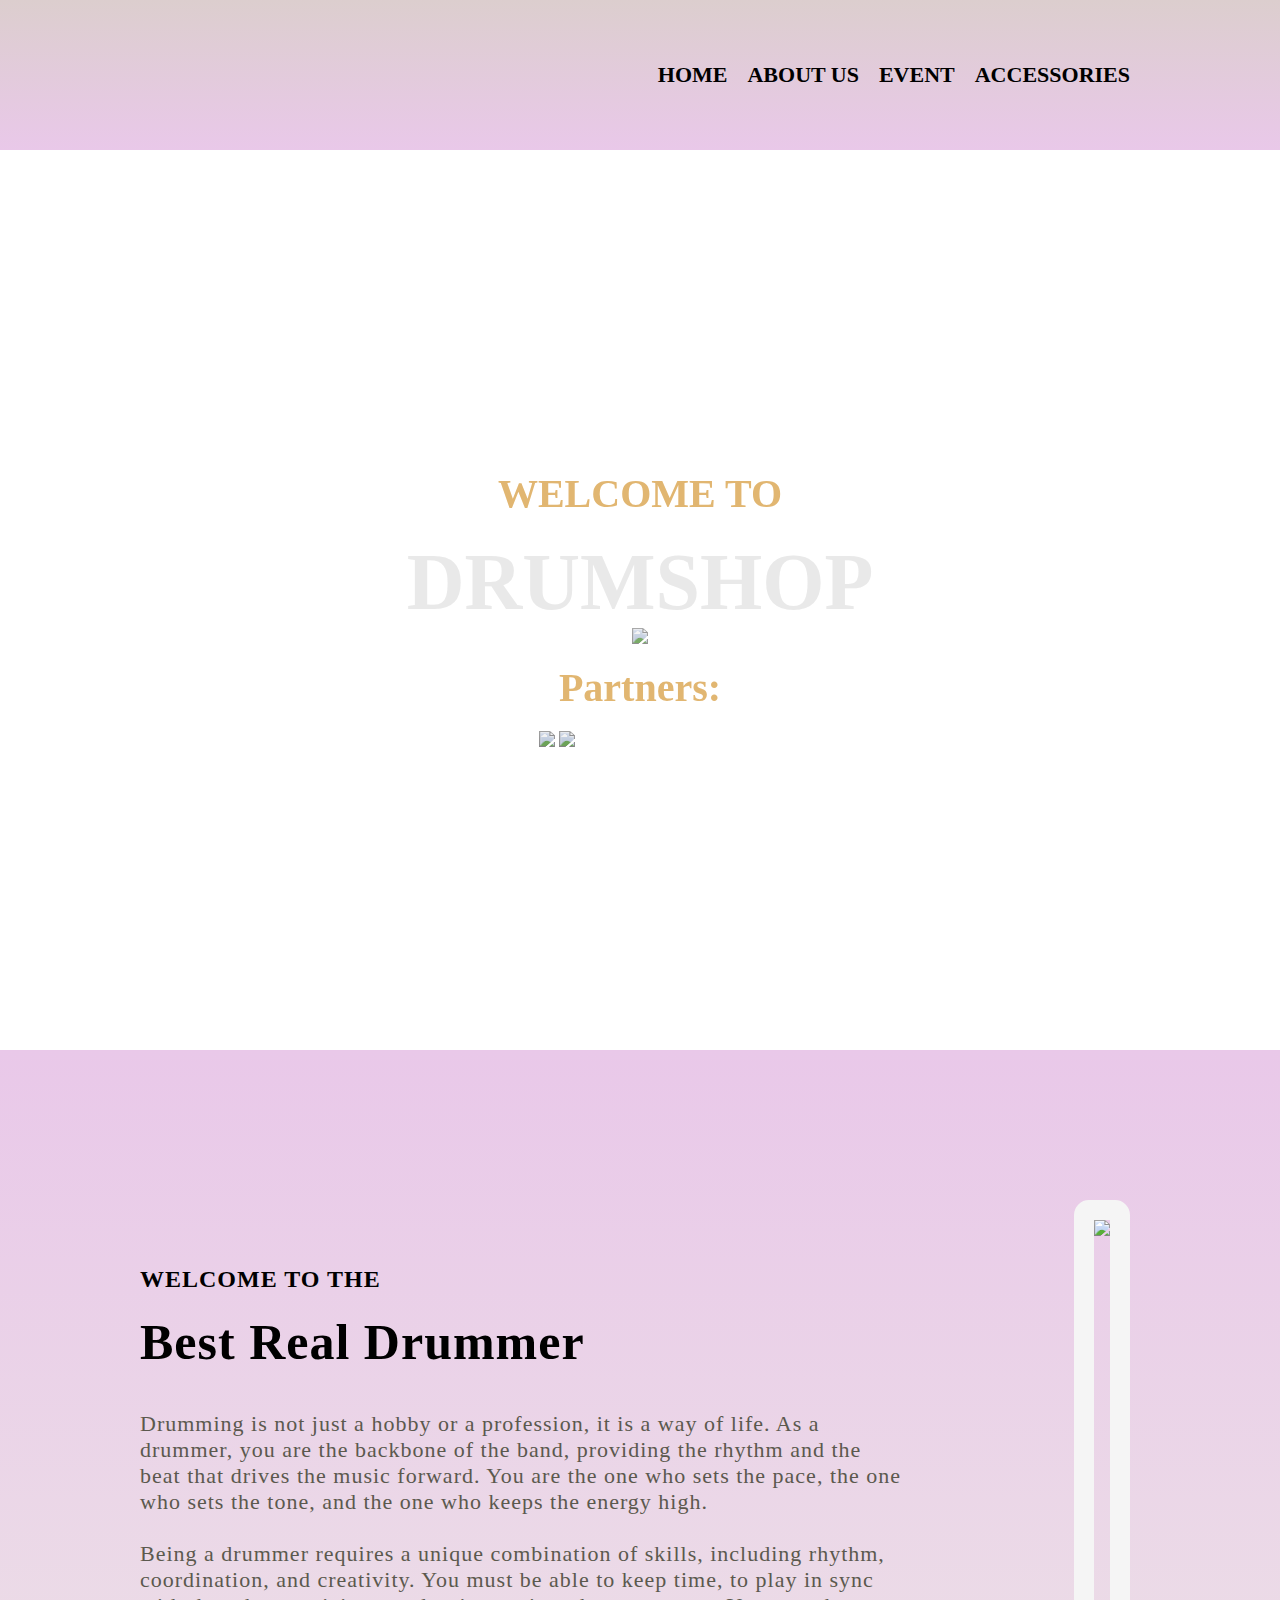
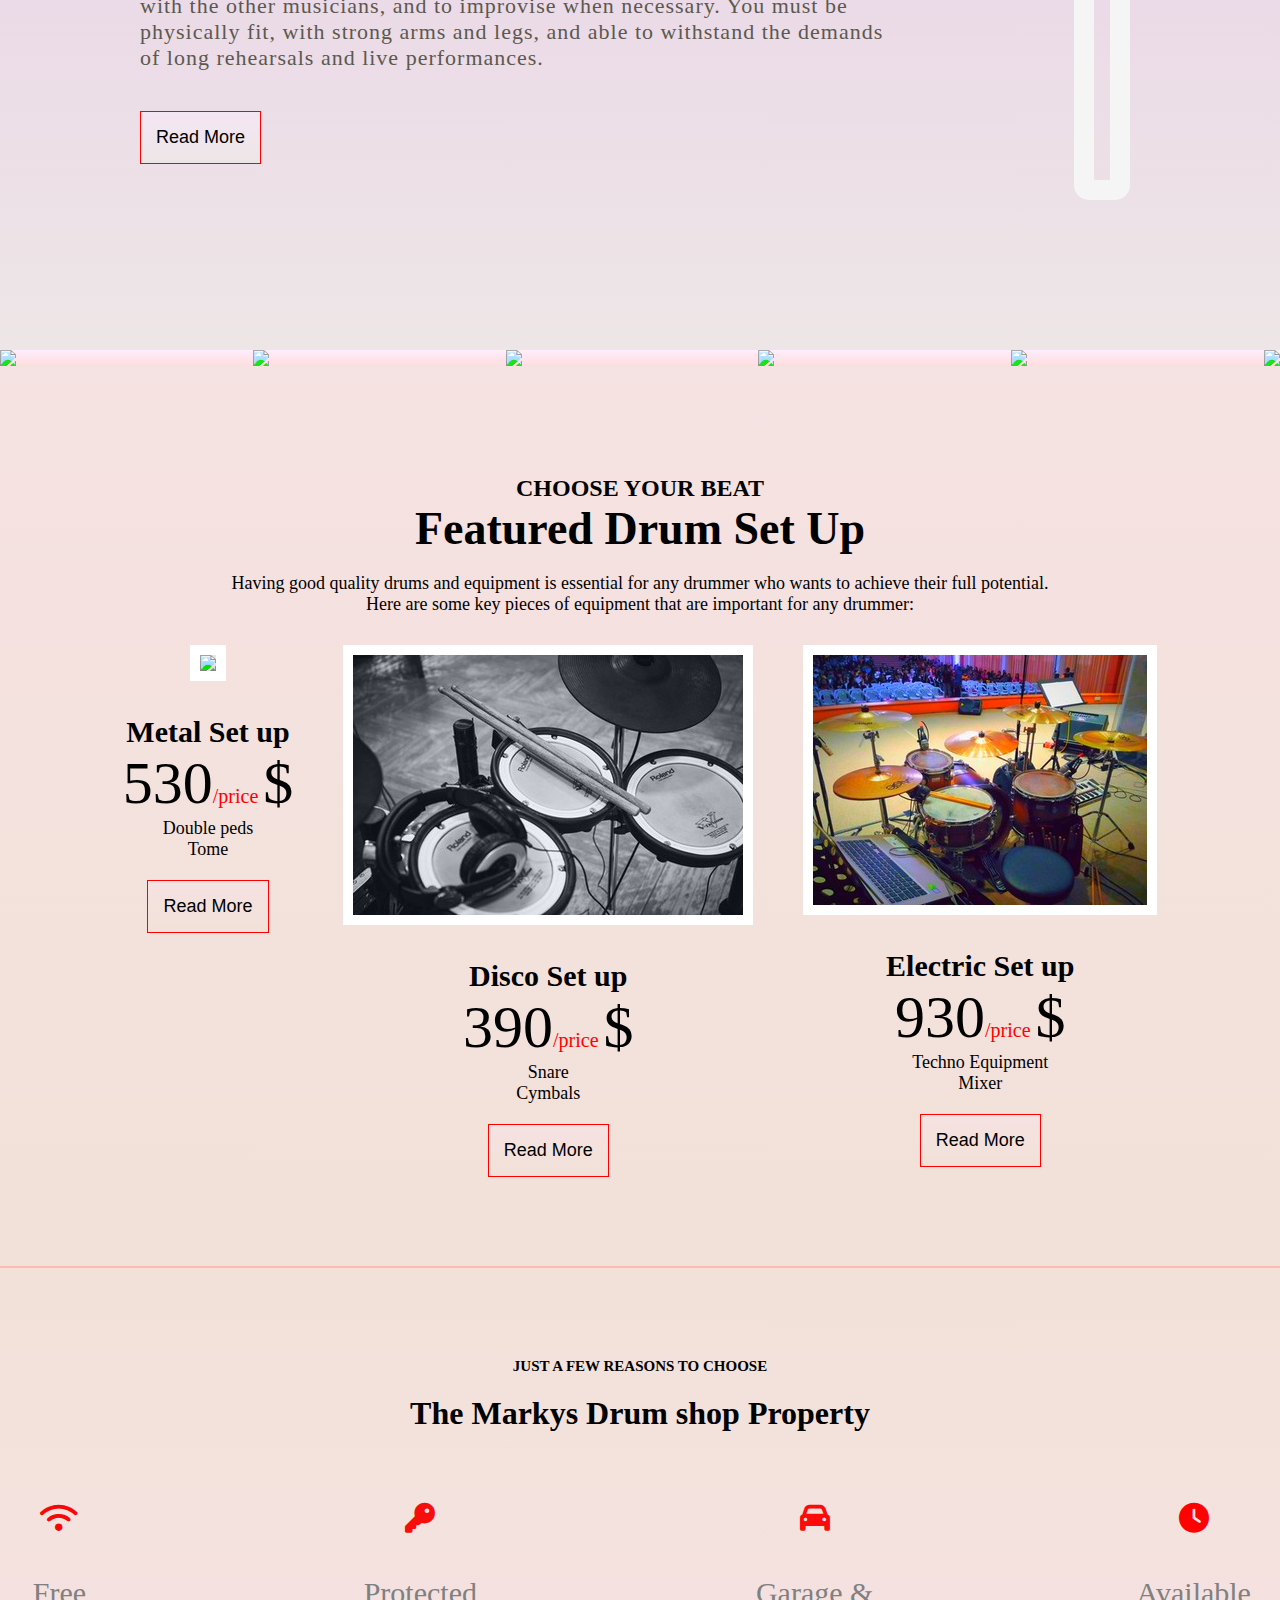
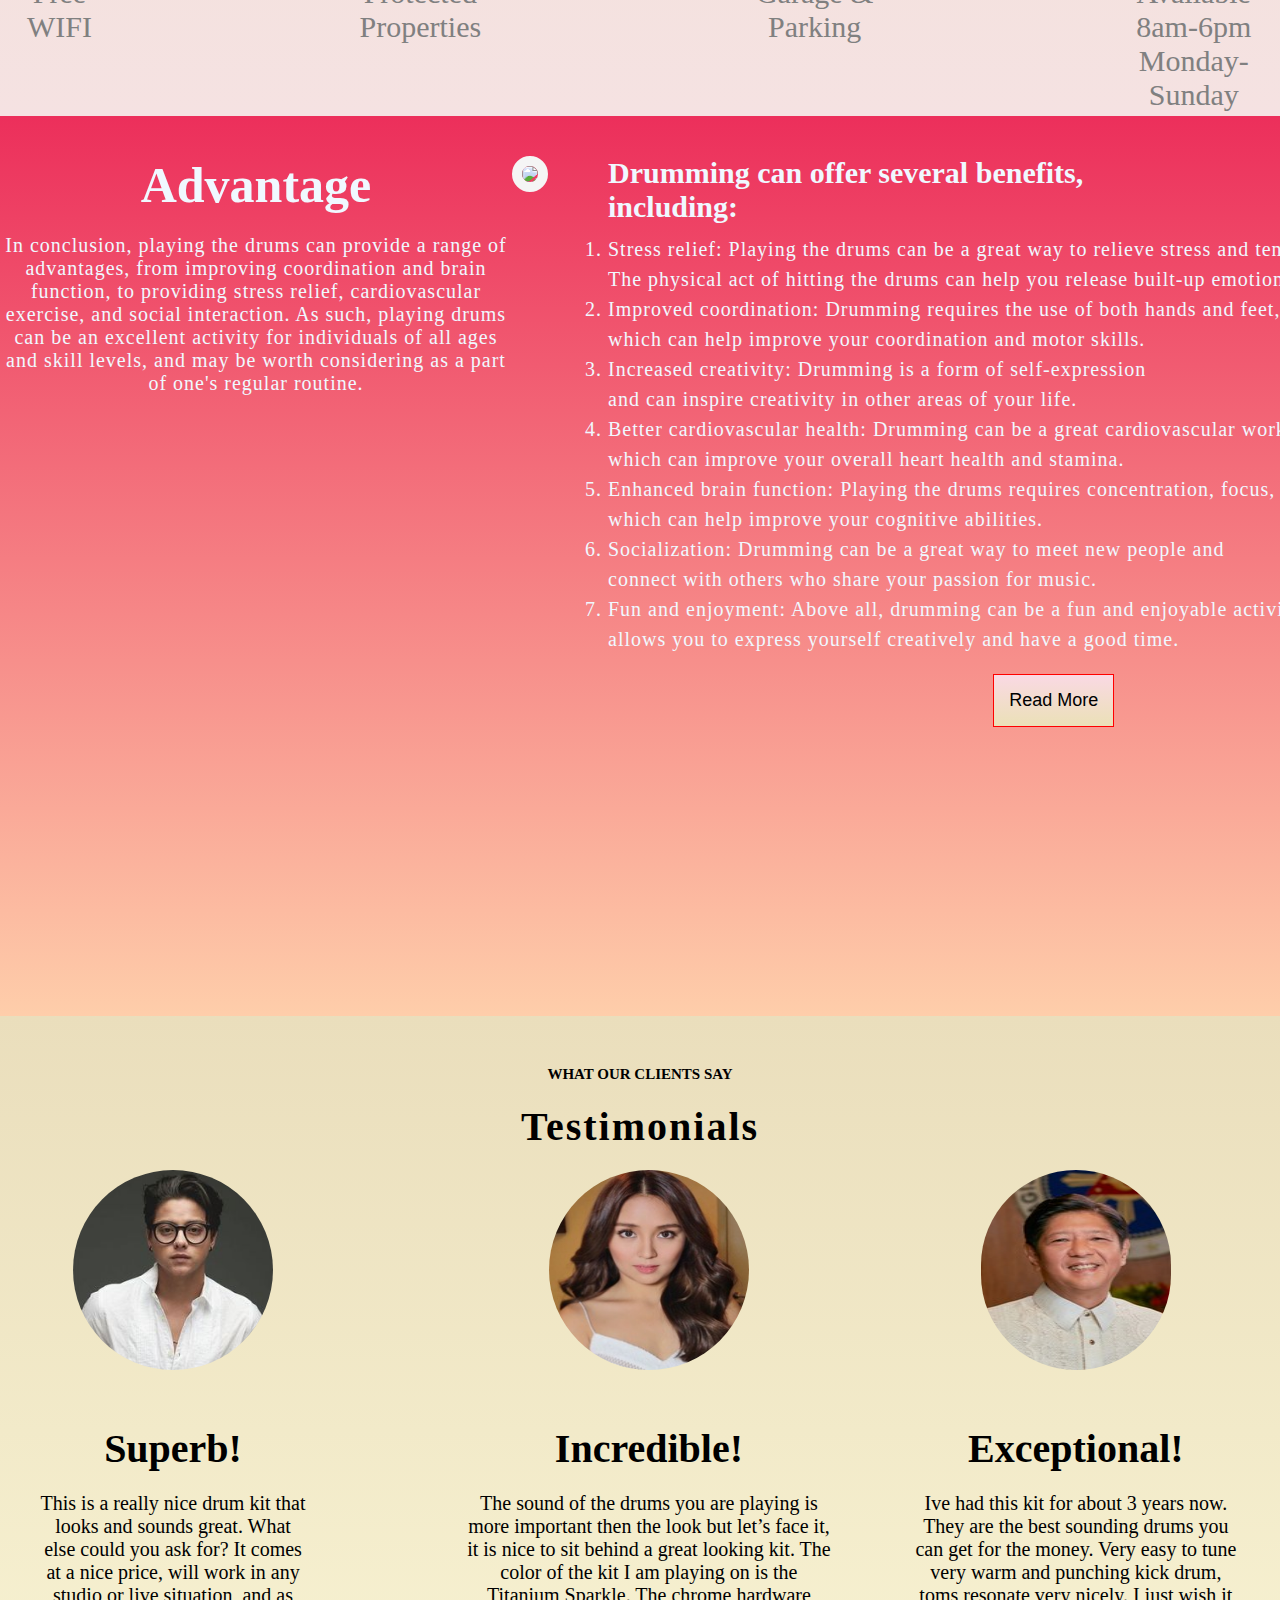
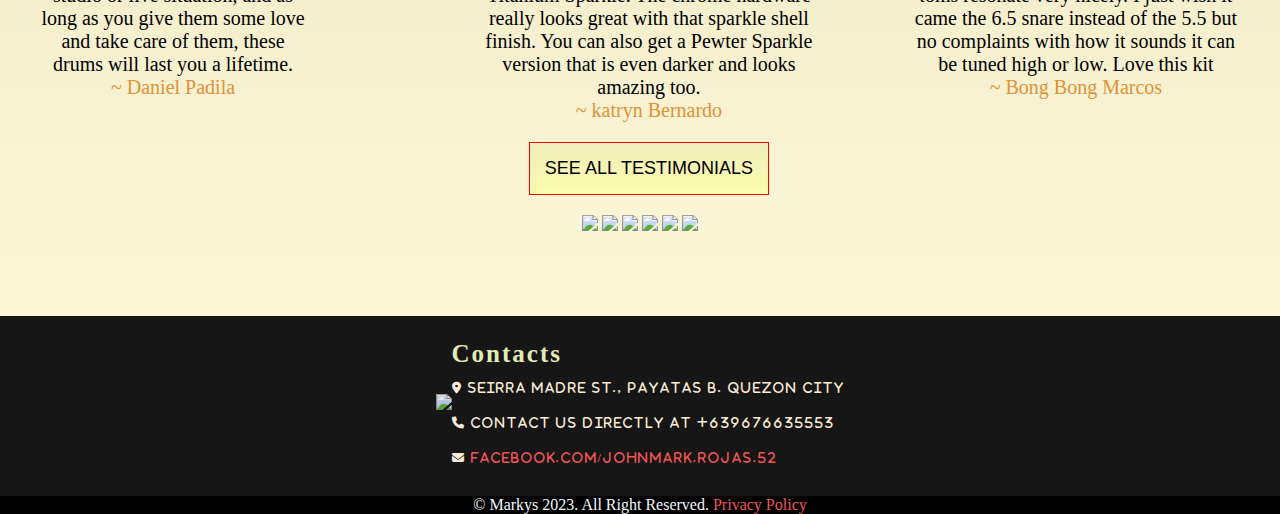
==== MP1-Project.github.io/index.html @ 54454014 "Add files via upload" ====
<!DOCTYPE html>
<html lang="en">
<head>
    <meta charset="UTF-8">
    <meta http-equiv="X-UA-Compatible" content="IE=edge">
    <meta name="viewport" content="width=device-width, initial-scale=1.0">
    <link rel="stylesheet" href="https://cdnjs.cloudflare.com/ajax/libs/font-awesome/6.4.0/css/all.min.css">
    <link rel="stylesheet" href="style.css">
    <title>Document</title>
</head>
<body>
    <!-- Header -->
    <header class="navbar">  
        
        <div class="logo">
            <a href="index.html"></a>
        </div>
        
     <div class="links">

         <a href="">HOME</a>
         <a href="">ABOUT US</a>
         <a href="">EVENT</a>
         <a href="">ACCESSORIES</a>
     </div>   
        
    </header>
    <section class="landing-page">
    <h2>WELCOME TO</h2>
    <h1>DRUMSHOP</h1>
    <img class="logo-img" src="/final-logo.png">
    <div>
    <h2>Partners:</h2>
    <img class="logo-partners" src="/final-logo.png">
    <img class="logo-partners" src="/final-logo.png">
    </div>
    </section>
    <section class="about-us">
        <div class="left-div">
        <h2>WELCOME TO THE</h2>
        <h1>Best Real Drummer</h1>
        <p>Drumming is not just a hobby or a profession, it is a way of life. As a drummer, you are the backbone of the band, providing the rhythm and the beat that drives the music forward. You are the one who sets the pace, the one who sets the tone, and the one who keeps the energy high.<br>
            <br>
            Being a drummer requires a unique combination of skills, including rhythm, coordination, and creativity. You must be able to keep time, to play in sync with the other musicians, and to improvise when necessary. You must be physically fit, with strong arms and legs, and able to withstand the demands of long rehearsals and live performances.
        </p>
        <form action="#">
            <button class="submit">Read More</button>
        </form>
    </div>
    <div class="right-div">
        <img class="img-drums" src="/img/pic1.jpg">
    </div>

    </section>
    <div class="div-images">
        <img class="list-images" src="/markys-logo (1).png">
        <img class="list-images" src="/markys-logo (1).png">
        <img class="list-images" src="/markys-logo (1).png">
        <img class="list-images" src="/markys-logo (1).png">
        <img class="list-images" src="/markys-logo (1).png">
        <img class="list-images" src="/markys-logo (1).png">
     
        
    </div>
    <section class="div-featured">
        <h2>CHOOSE YOUR BEAT</h2>
        
        <h1>Featured Drum Set Up</h1>
        <br>
        
        <p>Having good quality drums and equipment is essential for any drummer who wants to achieve their full potential.<br> Here are some key pieces of equipment that are important for any drummer:</p>

        <div class="main-featured">
            
        
        <div class="sub-right">
            <img class="" src="/pic2.jpg">
            <h2>Metal Set up</h2>
            <p>530<span>/price </span>$</p>
            <ul>
                Double peds
                <br>
                Tome
            </ul>
            <button>Read More</button>
        </div>
        <div class="sub-center">
            
            <img class="" src="pic5.jpg">
            <h2>Disco Set up</h2>
            <p>390<span>/price </span>$</p>
            <ul>
                Snare
                <br>
                Cymbals
            </ul>
            <button>Read More</button>

        </div>
        <div class="sub-right">
            
            
            <img class="" src="pic3.jpg">
            <h2>Electric Set up</h2>
            <p>930<span>/price </span>$</p>
            <ul>
                Techno Equipment
                <br>
                Mixer
            </ul>
            <button>Read More</button>
        </div>
    </div>
       
    
    </section>
    <div class="div-property">
        <h2>JUST A FEW REASONS TO CHOOSE</h2>
        <h1>The Markys Drum shop Property</h1>
        <div class="icon-container">
            <div>
            <p class="wifi-icon"><i class="fa-solid fa-wifi" style="color: #f90606;"></i></p>
                <p>Free WIFI</p>
            </div>
            
            <div>
                <p class="wifi-icon"><i class="fa-solid fa-key" style="color: #f80d0d;"></i>
                    <p>Protected Properties</p></p>
                </div>
                <div>
                   <p class="wifi-icon"><i class="fa-solid fa-car" style="color: #ff0a0a;"></i>
                        <p>Garage & Parking</p></p>
                    </div> 
                    <div>    
                      <p class="wifi-icon"><i class="fa-solid fa-clock" style="color: #fe0101;"></i>
                            <p>Available
                                 <br>8am-6pm <br>Monday-Sunday</p></p>
                        </div> 
                    </div>
    </div>
    <section class="advantage">
        <h1>Advantage</h1>
        <p>In conclusion, playing the drums can provide a range of advantages, from improving coordination and brain function, to providing stress relief, cardiovascular exercise, and social interaction.
             As such, playing drums can be an excellent activity for individuals of all ages and skill levels, and may be worth considering as a part of one's regular routine.</p>
            
            <div class="advantage-content">
        <div>
            <img src="/img/pic6.jpg">
        </div>
        
        <div>
            <h2>Drumming can offer several benefits, <br>
                including:</h2>
            <ol>
                <li>Stress relief: Playing the drums can be a great way to relieve stress and tension. <br>
                    The physical act of hitting the drums can help you release built-up emotions and feel more relaxed.</li>

                <li>Improved coordination: Drumming requires the use of both hands and feet,<br>
                     which can help improve your coordination and motor skills.</li>

                <li>Increased creativity: Drumming is a form of self-expression <br>
                     and can inspire creativity in other areas of your life.</li>

                <li>Better cardiovascular health: Drumming can be a great cardiovascular workout,<br>
                     which can improve your overall heart health and stamina.</li>

                <li>Enhanced brain function: Playing the drums requires concentration, focus, and coordination,<br>
                     which can help improve your cognitive abilities.</li>

                <li>Socialization: Drumming can be a great way to meet new people and <br>
                    connect with others who share your passion for music.</li>

                <li>Fun and enjoyment: Above all, drumming can be a fun and enjoyable activity that <br>
                     allows you to express yourself creatively and have a good time.</li>
            </ol>
            <button>Read More</button>
        </div>
    </div>
    </section>
    <section class="testimonials">
        <h2>WHAT OUR CLIENTS SAY</h2>
        <h1>Testimonials</h1>
        <div class="testi-containers">
        <div>
            <img class="daniel" src="daniel.jpg">
            <h2>Superb!</h2>
            <p>This is a really nice drum kit that looks and sounds great. What else could you ask for? It comes at a nice price, will work in any studio or live situation, and as long as you give them some love and take care of them, these drums will last you a lifetime.</p>
            <span>~ Daniel Padila</span>
        </div>
        <div class="div-katryn">
            <img class="katryn" src="katryn.jpg">
            <h2>Incredible!</h2>
            <p>The sound of the drums you are playing is more important then the look but let’s face it, it is nice to sit behind a great looking kit. The color of the kit I am playing on is the Titanium Sparkle. The chrome hardware really looks great with that sparkle shell finish. You can also get a Pewter Sparkle version that is even darker and looks amazing too.</p>
            <span>~ katryn Bernardo</span>
            <br>
            <button>SEE ALL TESTIMONIALS</button>
        </div>
        <div>
            <img class="bbm" src="bbm.jpg">
            <h2>Exceptional!</h2>
            <p>Ive had this kit for about 3 years now. They are the best sounding drums you can get for the money. Very easy to tune very warm and punching kick drum, toms resonate very nicely. I just wish it came the 6.5 snare instead of the 5.5 but no complaints with how it sounds it can be tuned high or low. Love this kit</p>
            <span>~ Bong Bong Marcos</span>
            </div>
        
    </div>
    <div>
        <img class="list-images" src="/markys-logo (1).png">
        <img class="list-images" src="/markys-logo (1).png">
        <img class="list-images" src="/markys-logo (1).png">
        <img class="list-images" src="/markys-logo (1).png">
        <img class="list-images" src="/markys-logo (1).png">
        <img class="list-images" src="/markys-logo (1).png">
    </div>

    </section>
    <footer>
        <div class="div-footer">
        <div>
            <img class="logo-img" src="/logo-final.png">
        </div>
        <div>
            <h1>Contacts</h1>
            <p><i class="fa-sharp fa-solid fa-location-dot">
            Seirra Madre St., Payatas B. Quezon City</p></i>

            <p><i class="fa-solid fa-phone"> Contact us directly at +639676635553</p></i>

            <p> <i class="fa-solid fa-envelope"> <span>facebook.com/johnmark.rojas.52</span></p></i>
        </div>
    </div>
    
    </footer>
    <div class="footer-copy">
        <p>© Markys 2023. All Right Reserved. <span>Privacy Policy</span></p>
    </div>



</body>
</html>
---- MP1-Project.github.io/style.css ----
* {
    margin: 0;
    padding: 0;
    box-sizing: border-box;
}
/* header */
.navbar {
    
    padding:0px 150px 0px 150px;
    display: flex;
    align-items: center;
    justify-content: space-between;
    background: linear-gradient(rgb(220, 206, 206), rgb(233, 200, 233))
}
.logo {
    margin-left: 100px;
    width: 200px;
    height: 150px;
    background: url(/img/logo-white-removebg-preview.png) no-repeat center;
    background-size: cover;
    background-position-y:-25px;
    filter: grayscale(90%) invert(100%);
}
.links {
    
    font-weight: 600;
    font-size: 22px;
    display: flex;
    gap: 20px;
}
a:hover {
    color: rgb(95, 14, 176);
    padding: 20px;
    background-color: rgb(128, 128, 250);
    
}
a {
    color: black;
    text-decoration: none;
}

/* header */

/* landing-page */
.landing-page {
    background: url("/img/aliane-schwartzhaupt-QdmUva6qBTk-unsplash.jpg") no-repeat;
    background-size:100% 100%;
    height: 100vh;
    display: flex;
    justify-content: center;
    align-items: center;
    flex-direction: column;
    color: whitesmoke;
    filter:grayscale(30%) invert(5%);  
}
.landing-page h2 {
    color: rgb(255, 186, 76);
    font-size: 40px;
    padding: 20px;
    text-align: center;
    font-weight: bolder;
}
.landing-page h1 {
    font-size: 80px;
}
.logo-img {
    opacity: 0.9;
    
}
.logo-partners {
    

}
/* landing-page */

/* about us */
.about-us {
    height: 100vh;
    background: linear-gradient(rgb(233, 200, 233), rgb(237, 230, 230));
    display: flex;
    justify-content: space-between;
    
}
.left-div {
    display: flex;
    flex-direction: column;
    align-items:flex-start;
    justify-content: center;
    flex-wrap: wrap;

    margin: 50px 0px 0px 120px;
    letter-spacing: 1px;
    
}
.left-div h2 {
    
    margin: 0px 0px 0px 20px;

}
.left-div h1 {
    font-size: 50px;
    margin: 20px;
}
.left-div p {
    font-size: 22px;
    color: rgb(91, 89, 78);
    margin: 20px;

}
.left-div button {
    margin: 20px;
    padding: 15px;
    font-size: 18px;
    border: 1px solid red ;
    background: linear-gradient(rgb(244, 230, 244), rgb(237, 230, 230));
}

.submit:hover {
    background-color: rgb(23, 57, 57);
}

.right-div {
    display: flex;
    justify-content: center;
    flex-wrap: wrap;
    margin: 150px;
    border: 20px solid whitesmoke;
    border-radius: 15px 15px;
    
}

/* about us */
/* images */
.div-images {
    filter: saturate(3);
        -webkit-filter:hue-rotate(100);
    display: flex;
    flex-wrap: wrap;
    justify-content: space-between;
    opacity: 0.9;
    background: linear-gradient(rgb(245, 239, 245), rgb(245, 226, 226));
}
/* images */
/* featured drums */
.div-featured {
    text-align: center;
    display: flex;
    align-items: center;
    flex-direction: column;
    justify-content: center;
    flex-wrap: wrap;
    height: 100vh;
    padding: 40px 0px 0px 0px;
    background: linear-gradient(rgb(245, 226, 226), rgb(242, 225, 216));
    
}
.div-featured h2 p {
    font-size: 15px;
}
.div-featured h1 {
    font-size: 46px;
}
.div-featured p {
    font-size: 18px;
}
.main-featured {
    display: flex;
    flex-wrap: wrap;
    gap: 50px;
}
.main-featured > div {
    text-align: center;
    justify-content: space-between;
}
.main-featured img {
    margin: 30px 0px 30px 0px;
    border: 10px solid white;
    filter: saturate(3);       
}
.main-featured h2 {
    font-size: 30px;
}
.main-featured p {
    font-size: 60px;
}
.main-featured span {
    font-size: 20px;
    color: red;
}
.main-featured ul {
    font-size: 18px;
    
}
.main-featured button {
    margin: 20px;
    padding: 15px;
    font-size: 18px;
    border: 1px solid red ;
    background: linear-gradient(rgb(245, 226, 226), rgb(242, 225, 216));
}
/* featured drums */
/* property */
.div-property {
    border-top:  2px solid rgb(255, 185, 180);
    height: 50vh;
    background: linear-gradient(rgb(242, 225, 216), rgb(245, 226, 226));
    text-align: center; 
    padding: 70px 0px 0px 0px;
}
.div-property h2 {
    padding: 20px;
    font-size: 15px;
}
.div-property h1 {
    padding-bottom: 50px;
}
.icon-container {
    display: flex;
    flex-direction: row;
    justify-content: center;
    gap: 200px;
    font-size: 30px;
    color: gray;
}
.icon-container p {
   padding: 20px;
}
/* property */
/* advatage */
.advantage {
    text-align: center;
    color: aliceblue;
    display: flex;
    align-items: center;
    flex-direction: column;
    flex-wrap: wrap;
    height: 100vh;
    padding: 40px 0px 0px 0px;
    background: linear-gradient(rgb(236, 47, 91), rgba(254, 199, 159, 0.882));
}
.advantage h1 {
    font-size: 50px;
    
}
.advantage p {
    padding: 20px 0px 40px 0px;
    font-size: 20px;
    letter-spacing: 1px;
    width: 40%;
}
.advantage-content {
    display: flex;
    flex-wrap: wrap;
    gap: 60px;
    
}
.advantage-content img {
    border: 10px solid whitesmoke;
    border-radius: 20px 20px;
    
    height: 50vh;
}
.advantage-content h2 {
    font-size: 30px;
    text-align: left;
   
}
.advantage-content ol {
    padding-top: 10px;
    line-height: 30px;
    text-align: left;
    font-size: 20px;
    letter-spacing: 1px;
}
.advantage-content button {
    margin: 20px;
    padding: 15px;
    font-size: 18px;
    border: 1px solid red ;
    background: linear-gradient(rgb(250, 217, 228), rgba(233, 234, 188, 0.882));
}
/* advatage */
/* testimonials */
.testimonials {
    text-align: center;
    height: 100vh;
    display: flex;
    flex-direction: column;
    background: linear-gradient(rgb(234, 222, 188), rgba(251, 247, 211, 0.882));
}
.testimonials h2 {
    font-size: 15px;
    padding: 50px 0px 20px 0px;
     
}
.testimonials h1 {
    font-size: 40px;
    letter-spacing: 2px;
    padding: 0px 0px 20px 0px;
}
.testi-containers {
    display: flex;
    text-align: center;
}
.testi-containers > div {
    padding: 0px 40px 0px 40px;
    font-size: 20px;
}
.div-katryn {
    margin-left: 80px;
}
.testi-containers h2 {
    font-size: 40px;
}
.daniel {
    height: 200px;
    width: 200px;
    border-radius: 150px 150px;
    
}
.katryn {
    height: 200px;
    width: 200px;
    border-radius: 150px 150px;
}
.bbm {
    height: 200px;
    width: 190px;
    border-radius: 150px 150px;
}
.testi-containers button {
    margin: 20px;
    padding: 15px;
    font-size: 18px;
    border: 1px solid red ;
    background: linear-gradient(rgb(242, 238, 189), rgba(251, 253, 166, 0.882));
}
.testi-containers span {
    color: #de9337;
}
/* testimonials */
/* footer */
footer {
    height: 20vh;
    background-color:#161616;
    color: antiquewhite;
    display: flex;
    justify-content: center;
    align-items: center;
}
.div-footer {
    display: flex;
    justify-content: center;
    align-items: center;
    line-height: 35px;
    letter-spacing: 2px;
    font-size: 12px;
}
footer h1 {
    font-size: 25px;
    color: rgb(226, 234, 181);
}
footer span {
    color: rgb(241, 85, 85);
}
.footer-copy {
    background-color: black;
   text-align: center;
   color: aliceblue;
}
div span {
    color: rgb(241, 85, 85);
}
/* footer */
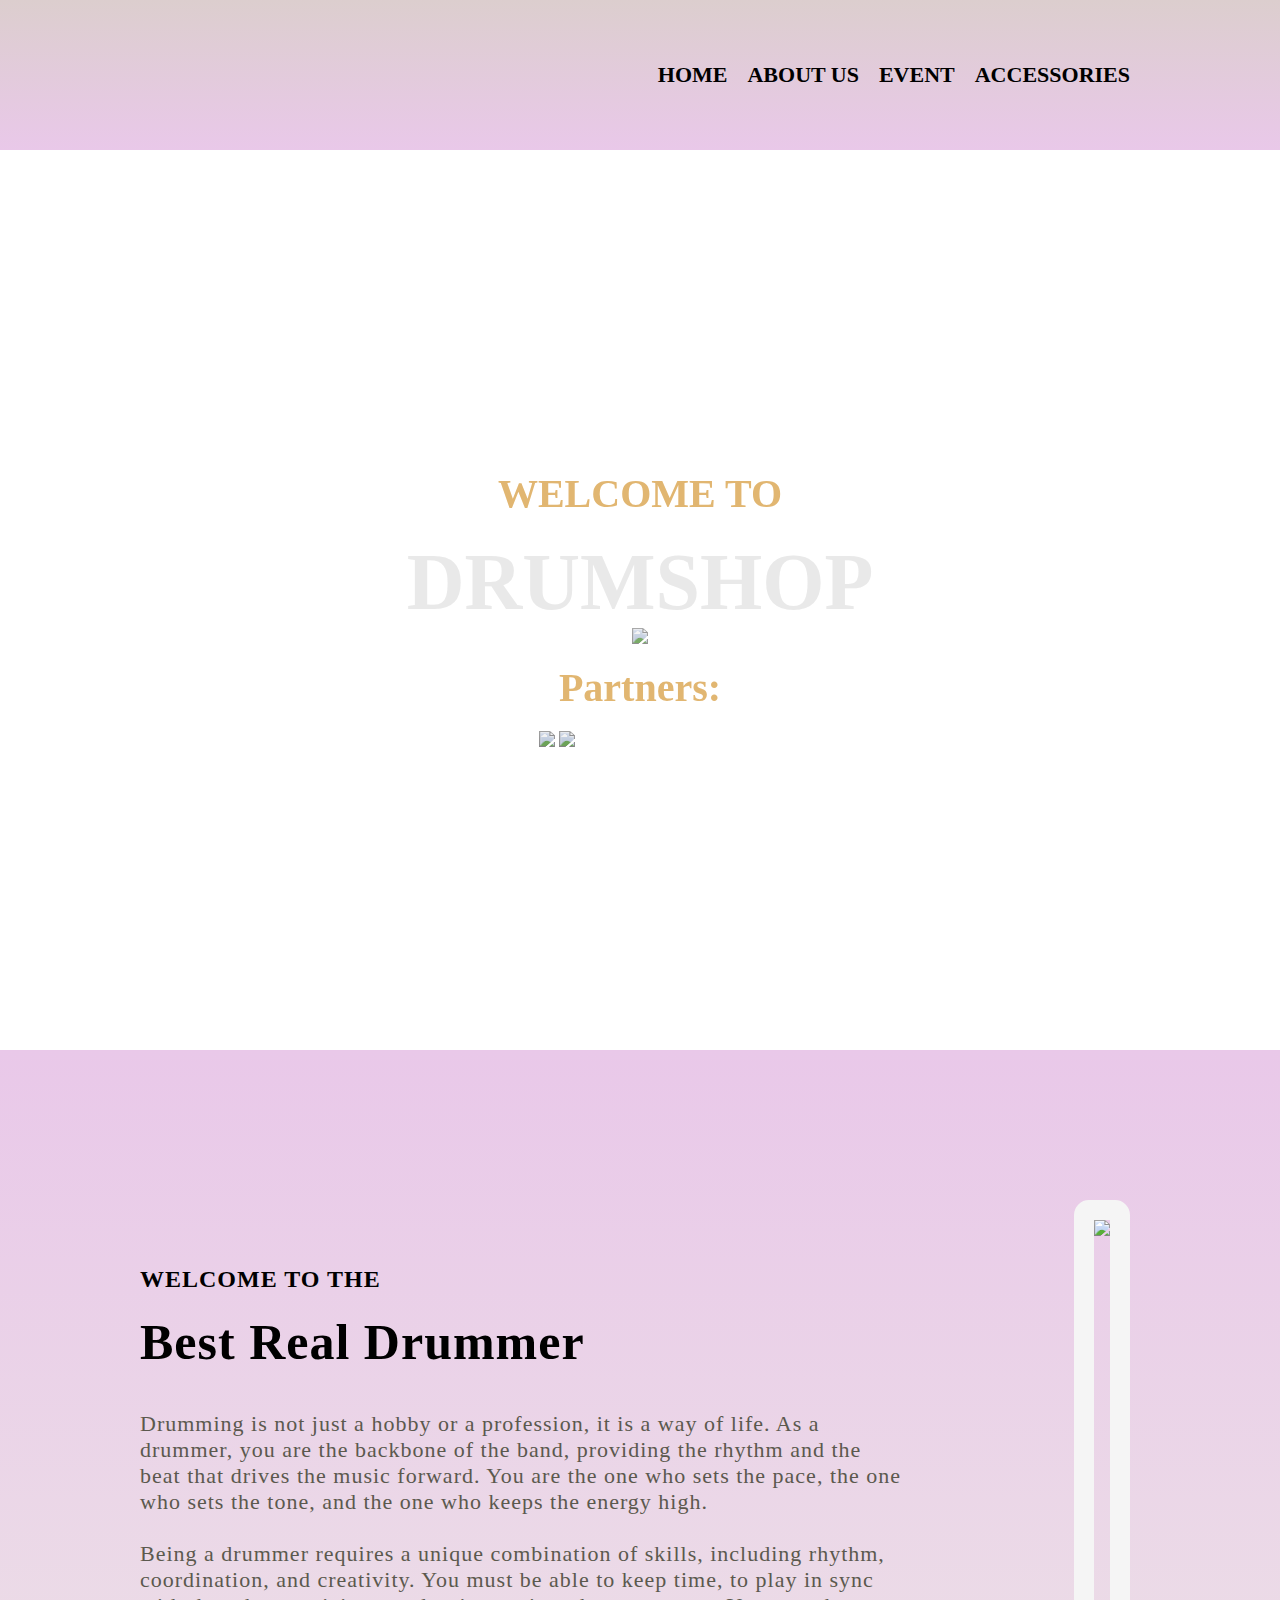
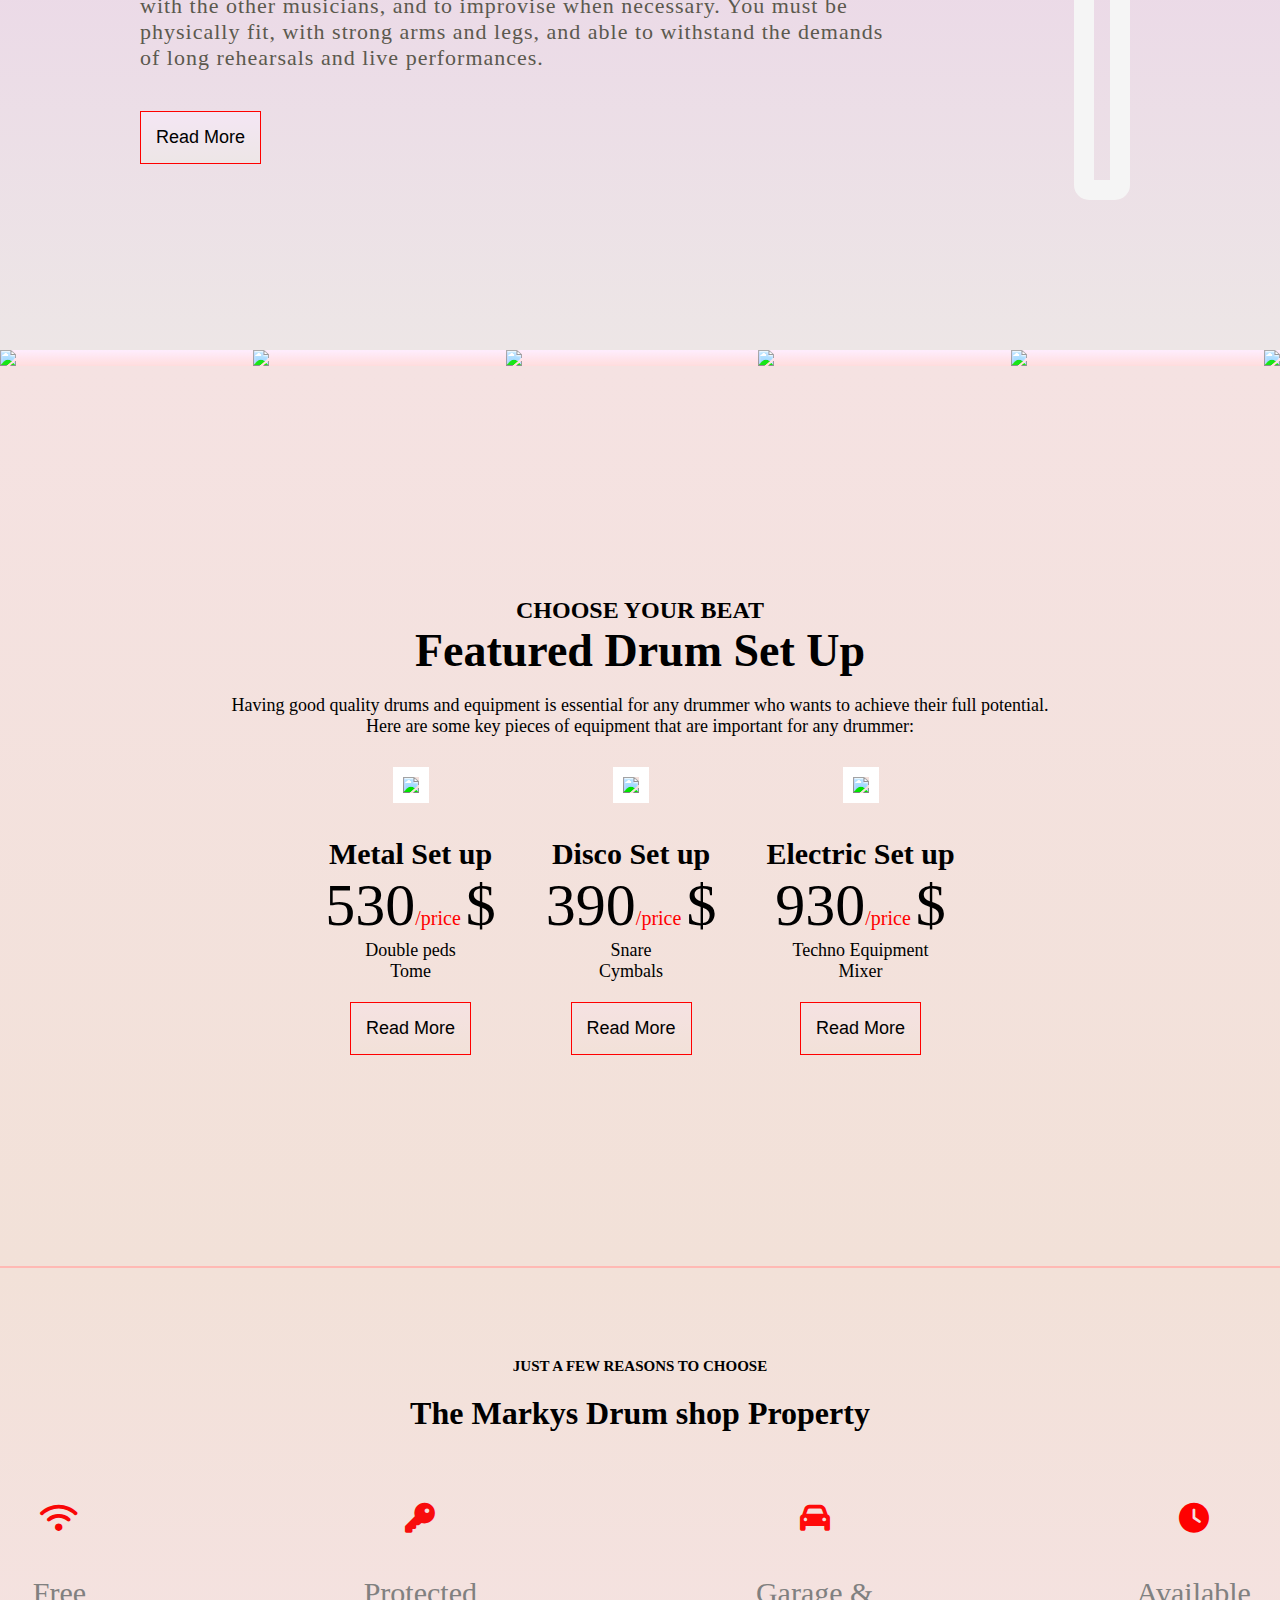
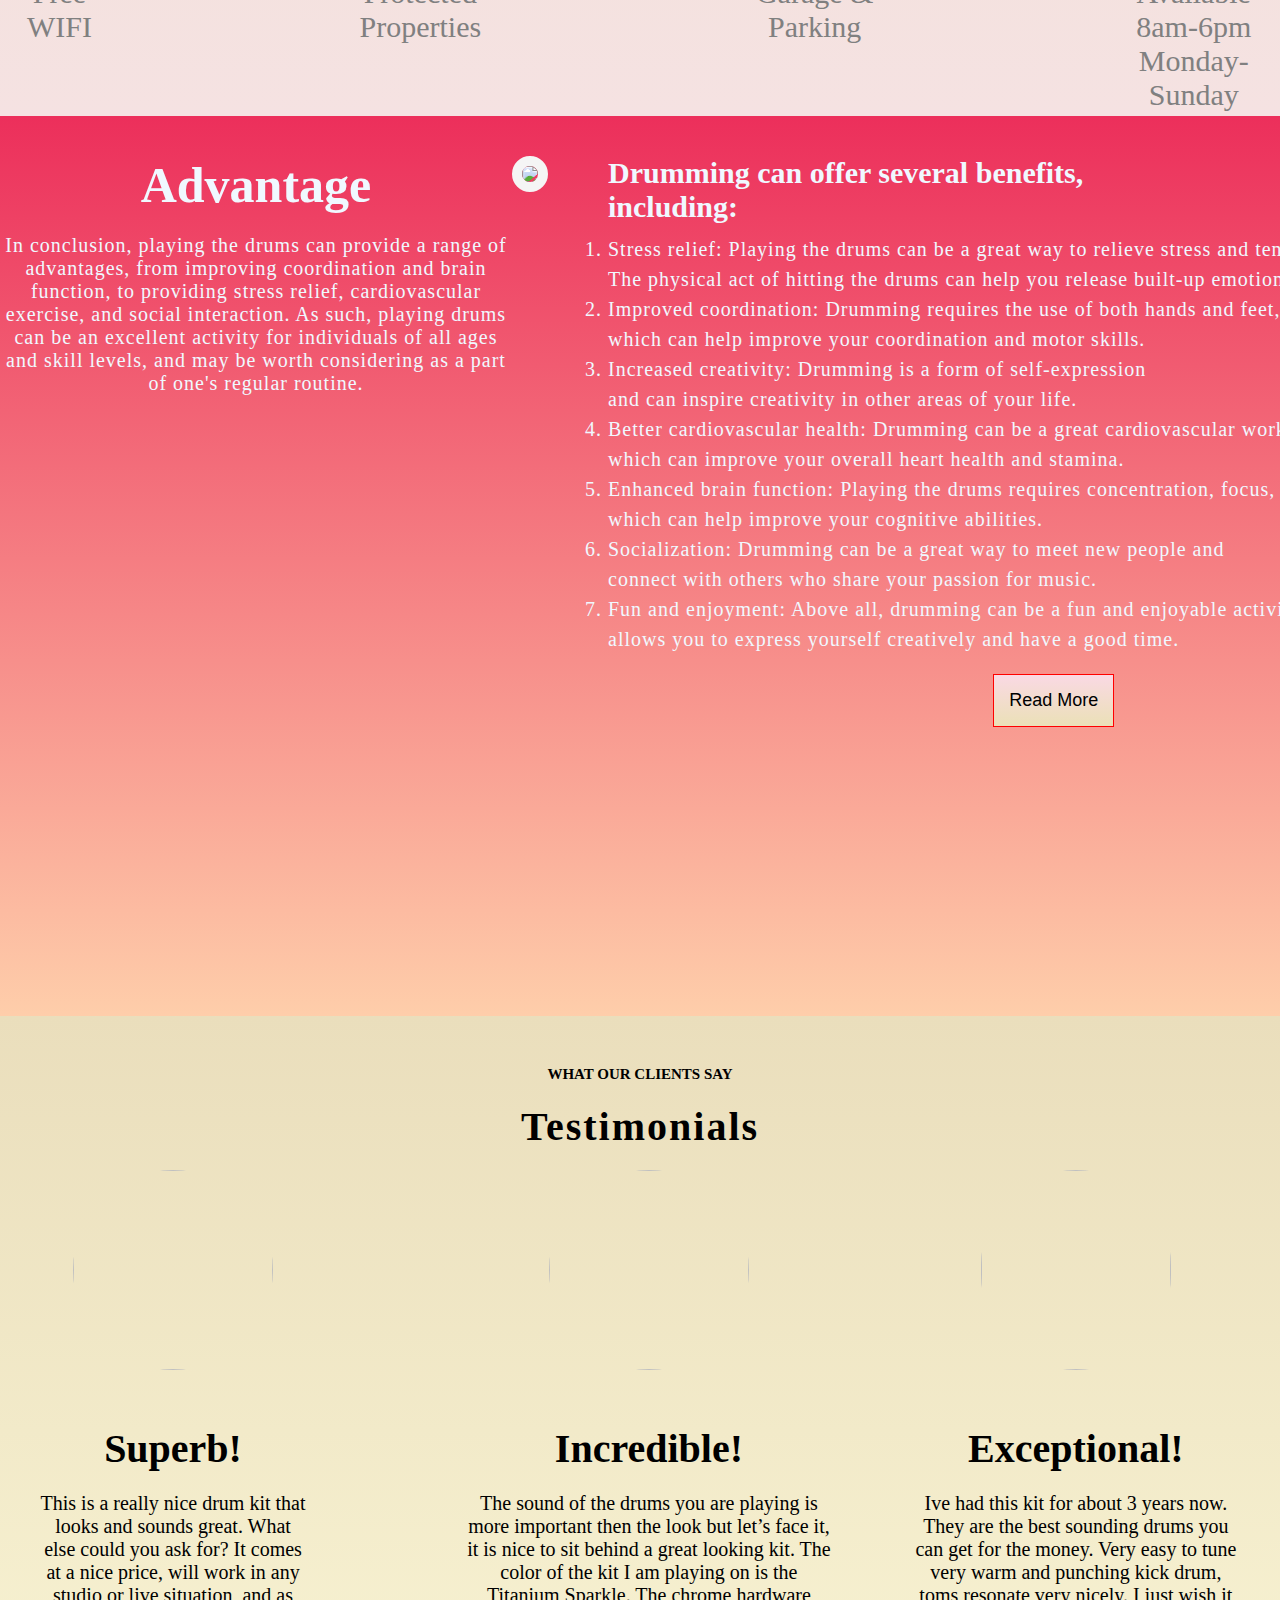
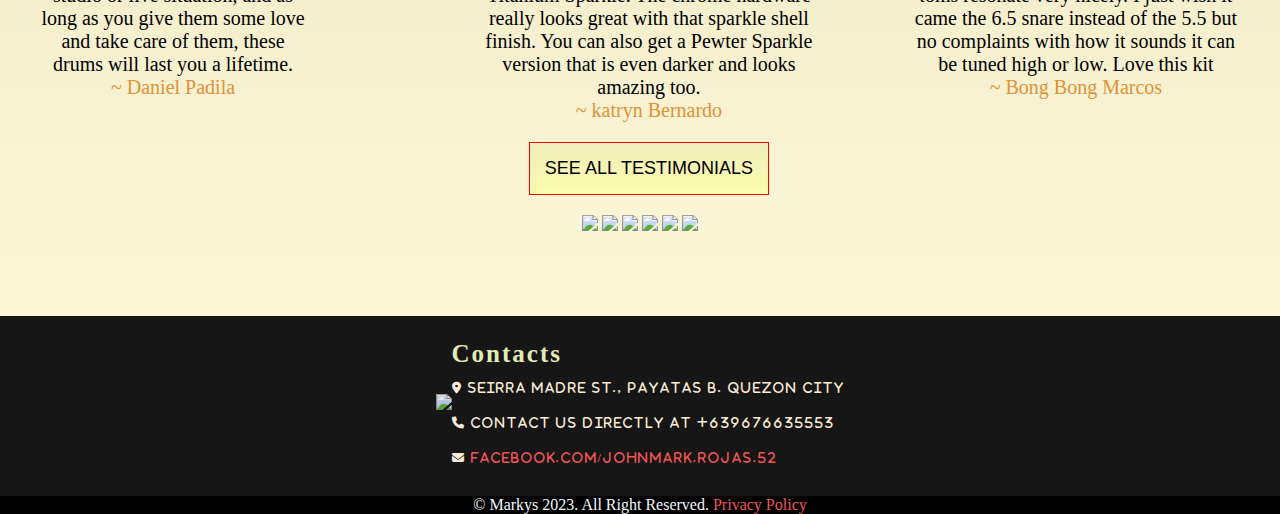
==== commit 6a469af6: "IMAGE ADDED" ====
--- a/MP1-Project.github.io/index.html
+++ b/MP1-Project.github.io/index.html
@@ -28,11 +28,11 @@
     <section class="landing-page">
     <h2>WELCOME TO</h2>
     <h1>DRUMSHOP</h1>
-    <img class="logo-img" src="/final-logo.png">
+    <img class="logo-img" src="/Markys21.github.io/MP1-Project.github.io/final-logo.png">
     <div>
     <h2>Partners:</h2>
-    <img class="logo-partners" src="/final-logo.png">
-    <img class="logo-partners" src="/final-logo.png">
+    <img class="logo-partners" src="/Markys21.github.io/MP1-Project.github.io/final-logo.png">
+    <img class="logo-partners" src="/Markys21.github.io/MP1-Project.github.io/final-logo.png">
     </div>
     </section>
     <section class="about-us">
@@ -48,17 +48,17 @@
         </form>
     </div>
     <div class="right-div">
-        <img class="img-drums" src="/img/pic1.jpg">
+        <img class="img-drums" src="/Markys21.github.io/MP1-Project.github.io/img/pic1.jpg">
     </div>
 
     </section>
     <div class="div-images">
-        <img class="list-images" src="/markys-logo (1).png">
-        <img class="list-images" src="/markys-logo (1).png">
-        <img class="list-images" src="/markys-logo (1).png">
-        <img class="list-images" src="/markys-logo (1).png">
-        <img class="list-images" src="/markys-logo (1).png">
-        <img class="list-images" src="/markys-logo (1).png">
+        <img class="list-images" src="/Markys21.github.io/MP1-Project.github.io/markys-logo (1).png">
+        <img class="list-images" src="/Markys21.github.io/MP1-Project.github.io/markys-logo (1).png">
+        <img class="list-images" src="/Markys21.github.io/MP1-Project.github.io/markys-logo (1).png">
+        <img class="list-images" src="/Markys21.github.io/MP1-Project.github.io/markys-logo (1).png">
+        <img class="list-images" src="/Markys21.github.io/MP1-Project.github.io/markys-logo (1).png">
+        <img class="list-images" src="/Markys21.github.io/MP1-Project.github.io/markys-logo (1).png">
      
         
     </div>
@@ -74,7 +74,7 @@
             
         
         <div class="sub-right">
-            <img class="" src="/pic2.jpg">
+            <img class="" src="/Markys21.github.io/MP1-Project.github.io/pic2.jpg">
             <h2>Metal Set up</h2>
             <p>530<span>/price </span>$</p>
             <ul>
@@ -86,7 +86,7 @@
         </div>
         <div class="sub-center">
             
-            <img class="" src="pic5.jpg">
+            <img class="" src="/Markys21.github.io/MP1-Project.github.io/pic5.jpg">
             <h2>Disco Set up</h2>
             <p>390<span>/price </span>$</p>
             <ul>
@@ -100,7 +100,7 @@
         <div class="sub-right">
             
             
-            <img class="" src="pic3.jpg">
+            <img class="" src="/Markys21.github.io/MP1-Project.github.io/pic3.jpg">
             <h2>Electric Set up</h2>
             <p>930<span>/price </span>$</p>
             <ul>
@@ -145,7 +145,7 @@
             
             <div class="advantage-content">
         <div>
-            <img src="/img/pic6.jpg">
+            <img src="/Markys21.github.io/MP1-Project.github.io/img/pic6.jpg">
         </div>
         
         <div>
@@ -182,13 +182,13 @@
         <h1>Testimonials</h1>
         <div class="testi-containers">
         <div>
-            <img class="daniel" src="daniel.jpg">
+            <img class="daniel" src="/Markys21.github.io/MP1-Project.github.io/daniel.jpg">
             <h2>Superb!</h2>
             <p>This is a really nice drum kit that looks and sounds great. What else could you ask for? It comes at a nice price, will work in any studio or live situation, and as long as you give them some love and take care of them, these drums will last you a lifetime.</p>
             <span>~ Daniel Padila</span>
         </div>
         <div class="div-katryn">
-            <img class="katryn" src="katryn.jpg">
+            <img class="katryn" src="/Markys21.github.io/MP1-Project.github.io/katryn.jpg">
             <h2>Incredible!</h2>
             <p>The sound of the drums you are playing is more important then the look but let’s face it, it is nice to sit behind a great looking kit. The color of the kit I am playing on is the Titanium Sparkle. The chrome hardware really looks great with that sparkle shell finish. You can also get a Pewter Sparkle version that is even darker and looks amazing too.</p>
             <span>~ katryn Bernardo</span>
@@ -196,7 +196,7 @@
             <button>SEE ALL TESTIMONIALS</button>
         </div>
         <div>
-            <img class="bbm" src="bbm.jpg">
+            <img class="bbm" src="/Markys21.github.io/MP1-Project.github.io/bbm.jpg">
             <h2>Exceptional!</h2>
             <p>Ive had this kit for about 3 years now. They are the best sounding drums you can get for the money. Very easy to tune very warm and punching kick drum, toms resonate very nicely. I just wish it came the 6.5 snare instead of the 5.5 but no complaints with how it sounds it can be tuned high or low. Love this kit</p>
             <span>~ Bong Bong Marcos</span>
@@ -204,19 +204,19 @@
         
     </div>
     <div>
-        <img class="list-images" src="/markys-logo (1).png">
-        <img class="list-images" src="/markys-logo (1).png">
-        <img class="list-images" src="/markys-logo (1).png">
-        <img class="list-images" src="/markys-logo (1).png">
-        <img class="list-images" src="/markys-logo (1).png">
-        <img class="list-images" src="/markys-logo (1).png">
+        <img class="list-images" src="/Markys21.github.io/MP1-Project.github.io/markys-logo (1).png">
+        <img class="list-images" src="/Markys21.github.io/MP1-Project.github.io/markys-logo (1).png">
+        <img class="list-images" src="/Markys21.github.io/MP1-Project.github.io/markys-logo (1).png">
+        <img class="list-images" src="/Markys21.github.io/MP1-Project.github.io/markys-logo (1).png">
+        <img class="list-images" src="/Markys21.github.io/MP1-Project.github.io/markys-logo (1).png">
+        <img class="list-images" src="/Markys21.github.io/MP1-Project.github.io/markys-logo (1).png">
     </div>
 
     </section>
     <footer>
         <div class="div-footer">
         <div>
-            <img class="logo-img" src="/logo-final.png">
+            <img class="logo-img" src="/Markys21.github.io/MP1-Project.github.io/logo-final.png">
         </div>
         <div>
             <h1>Contacts</h1>
--- a/MP1-Project.github.io/style.css
+++ b/MP1-Project.github.io/style.css
@@ -16,7 +16,7 @@
     margin-left: 100px;
     width: 200px;
     height: 150px;
-    background: url(/img/logo-white-removebg-preview.png) no-repeat center;
+    background: url(/Markys21.github.io/MP1-Project.github.io/img/logo-white-removebg-preview.png) no-repeat center;
     background-size: cover;
     background-position-y:-25px;
     filter: grayscale(90%) invert(100%);
@@ -43,7 +43,7 @@
 
 /* landing-page */
 .landing-page {
-    background: url("/img/aliane-schwartzhaupt-QdmUva6qBTk-unsplash.jpg") no-repeat;
+    background: url("/Markys21.github.io/MP1-Project.github.io/img/aliane-schwartzhaupt-QdmUva6qBTk-unsplash.jpg") no-repeat;
     background-size:100% 100%;
     height: 100vh;
     display: flex;
